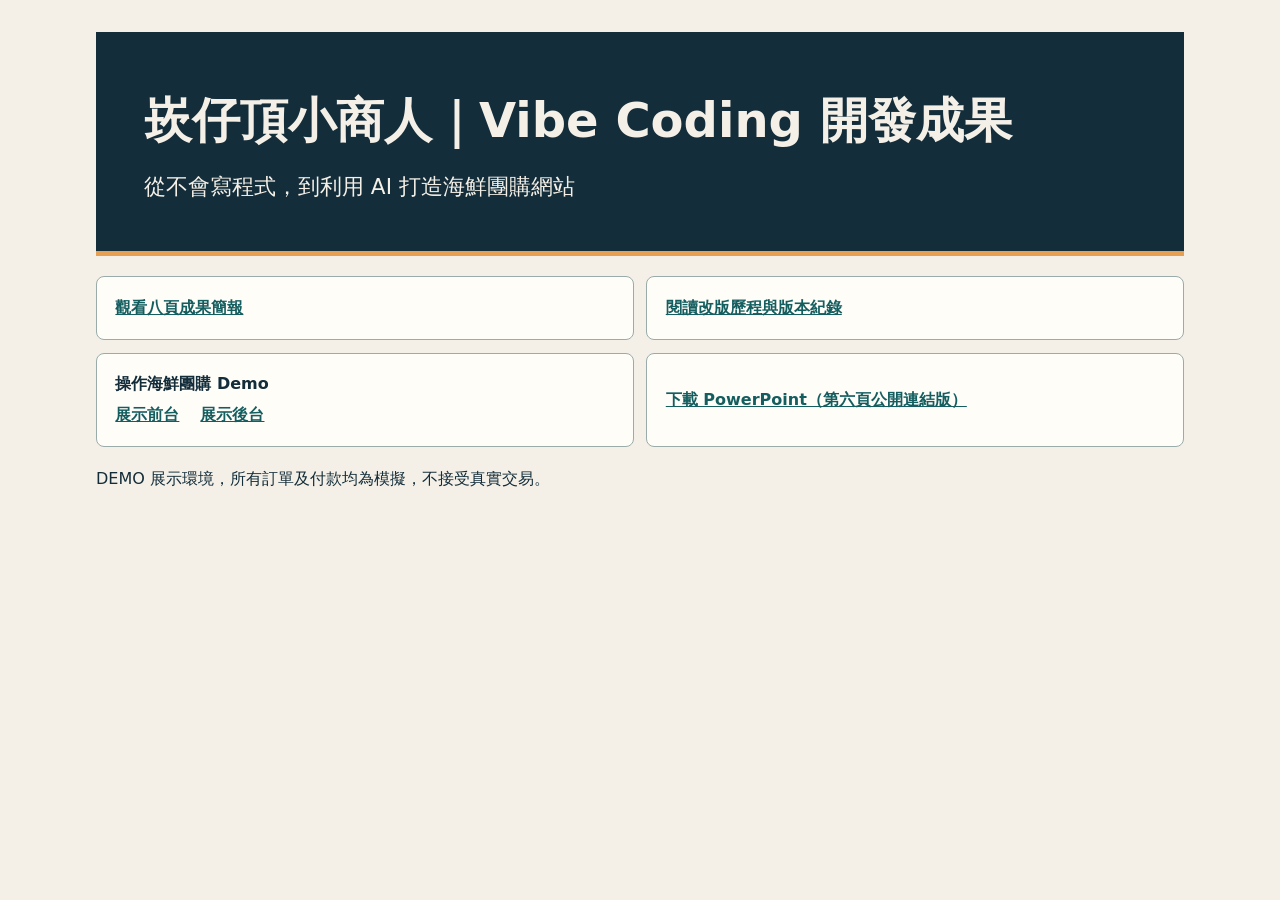
==== presentation/index.html @ 69ccf9bc "Publish Vibe Coding course showcase" ====
<!doctype html>
<html lang="zh-Hant">
<head>
  <meta charset="utf-8">
  <meta name="viewport" content="width=device-width, initial-scale=1">
  <meta http-equiv="Content-Security-Policy" content="default-src 'self'; connect-src 'none'; object-src 'none'; base-uri 'none'">
  <title>崁仔頂小商人｜Vibe Coding 開發成果</title>
  <link rel="icon" href="../favicon.svg">
  <link rel="stylesheet" href="./presentation.css">
</head>
<body>
  <main class="hub">
    <header>
      <h1>崁仔頂小商人｜Vibe Coding 開發成果</h1>
      <p class="subtitle">從不會寫程式，到利用 AI 打造海鮮團購網站</p>
    </header>
    <nav class="entries" aria-label="課程成果">
      <a href="./slides.html">觀看八頁成果簡報</a>
      <a href="./history.html">閱讀改版歷程與版本紀錄</a>
      <div class="demo-entry">
        <h2>操作海鮮團購 Demo</h2>
        <a href="../">展示前台</a>
        <a href="../admin.html">展示後台</a>
      </div>
      <a href="./downloads/崁仔頂小商人_Vibe_Coding_簡報_V1.4_第六頁更新.pptx" download>下載 PowerPoint（第六頁公開連結版）</a>
    </nav>
    <p class="notice">DEMO 展示環境，所有訂單及付款均為模擬，不接受真實交易。</p>
  </main>
</body>
</html>
---- presentation/presentation.css ----
:root {
  color: #142d3a;
  background: #f4f0e7;
  font: 100%/1.55 system-ui, "Microsoft JhengHei", sans-serif;
}
* { box-sizing: border-box; }
[hidden] { display: none !important; }
body { margin: 0; }
main { width: min(100% - 2rem, 68rem); margin: 2rem auto; }
h1 { margin: .25em 0; font-size: clamp(1.65rem, 4vw, 3rem); line-height: 1.17; }
.hub header { padding: clamp(1.25rem, 5vw, 3rem); background: #142d3a; color: #f4f0e7; border-bottom: .35rem solid #e6a052; }
.subtitle { margin-bottom: 0; font-size: clamp(1rem, 2.5vw, 1.35rem); }
.entries { display: grid; grid-template-columns: repeat(2, minmax(0, 1fr)); gap: .8rem; margin: 1.25rem 0; }
a { color: #155e60; font-weight: 700; }
.entries > a, .demo-entry { border: 1px solid #99acaa; border-radius: .5rem; padding: 1.15rem; background: #fffdf8; }
.entries > a { display: flex; align-items: center; }
.entries > a:hover, .entries > a:focus-visible { border-color: #247f80; }
.demo-entry h2 { margin: 0 0 .4rem; font-size: 1rem; }
.demo-entry a + a, #demo-links a + a { margin-inline-start: 1rem; }
.notice { margin-block: 1.25rem; }
.viewer > h1 { margin-block: .4em; }
#player { padding: clamp(.45rem, 2vw, 1rem); background: #142d3a; color: #f4f0e7; border-radius: .5rem; }
#slide-image { width: 100%; aspect-ratio: 16 / 9; object-fit: contain; display: block; margin-inline: auto; }
.controls { display: flex; flex-wrap: wrap; justify-content: center; align-items: center; gap: .5rem; margin-top: .65rem; }
.controls p { margin: 0; font-variant-numeric: tabular-nums; }
button { border: 0; border-radius: .35rem; background: #f4f0e7; color: #142d3a; min-height: 2.6rem; padding: .35rem .7rem; font: inherit; cursor: pointer; }
button:disabled { opacity: .55; cursor: default; }
a:focus-visible, button:focus-visible, summary:focus-visible { outline: .18rem solid #e6a052; outline-offset: .18rem; }
.slide-notes { border-top: 1px solid #5c737d; margin: .8rem 0 0; padding: .75rem .4rem .2rem; overflow-wrap: anywhere; }
.slide-notes a { color: #ffd4a4; }
.slide-notes p { margin: .4rem 0; }
summary { cursor: pointer; }
#player-message:empty { display: none; }
#player:fullscreen { overflow: auto; }
#player:fullscreen #slide-image { max-height: calc(100dvh - 9rem); }
@media (max-width: 36rem) {
  main { width: calc(100% - 1.25rem); margin-block: 1rem; }
  .entries { grid-template-columns: 1fr; }
  .controls { gap: .35rem; }
  .controls button { padding-inline: .45rem; }
}
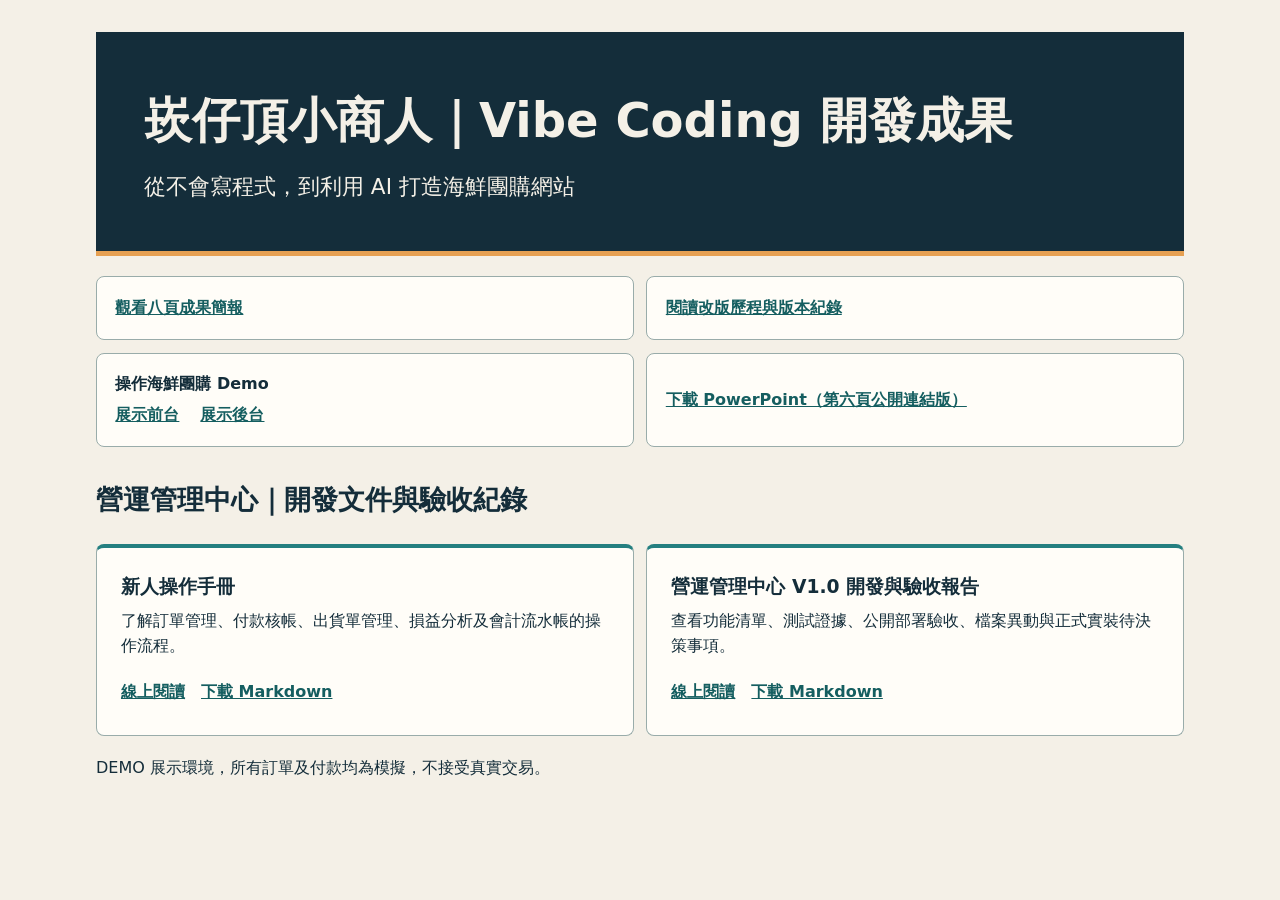
==== commit be3f33ac: "Publish operations documents and audit timeline exhibit" ====
--- a/presentation/index.html
+++ b/presentation/index.html
@@ -24,6 +24,21 @@
       </div>
       <a href="./downloads/崁仔頂小商人_Vibe_Coding_簡報_V1.4_第六頁更新.pptx" download>下載 PowerPoint（第六頁公開連結版）</a>
     </nav>
+    <section class="document-section" aria-labelledby="operations-documents-title">
+      <h2 id="operations-documents-title">營運管理中心｜開發文件與驗收紀錄</h2>
+      <div class="entries">
+        <article class="document-card">
+          <h3>新人操作手冊</h3>
+          <p>了解訂單管理、付款核帳、出貨單管理、損益分析及會計流水帳的操作流程。</p>
+          <div class="doc-links"><a href="./docs/operations-manual.html">線上閱讀</a><a href="./docs/downloads/DEMO_OPERATIONS_ACCOUNTING_MANUAL.md" download>下載 Markdown</a></div>
+        </article>
+        <article class="document-card">
+          <h3>營運管理中心 V1.0 開發與驗收報告</h3>
+          <p>查看功能清單、測試證據、公開部署驗收、檔案異動與正式實裝待決策事項。</p>
+          <div class="doc-links"><a href="./docs/operations-release-report.html">線上閱讀</a><a href="./docs/downloads/ADMIN_OPERATIONS_V1_REPORT.md" download>下載 Markdown</a></div>
+        </article>
+      </div>
+    </section>
     <p class="notice">DEMO 展示環境，所有訂單及付款均為模擬，不接受真實交易。</p>
   </main>
 </body>
--- a/presentation/presentation.css
+++ b/presentation/presentation.css
@@ -18,6 +18,32 @@
 .demo-entry h2 { margin: 0 0 .4rem; font-size: 1rem; }
 .demo-entry a + a, #demo-links a + a { margin-inline-start: 1rem; }
 .notice { margin-block: 1.25rem; }
+.document-section { margin-top: 2rem; }
+.document-section h2 { font-size: clamp(1.25rem, 3vw, 1.7rem); }
+.document-card, .doc-toc, .doc-content {
+  border: 1px solid #99acaa; border-radius: .5rem; padding: clamp(1rem, 3vw, 1.5rem); background: #fffdf8;
+}
+.document-card { display: flex; flex-direction: column; border-top: .25rem solid #247f80; }
+.document-card h3, .doc-toc h2 { margin: 0; }
+.document-card p { margin: .5rem 0 1rem; }
+.document-card .doc-links { margin-top: auto; }
+.doc-links { display: flex; flex-wrap: wrap; gap: .4rem 1rem; align-items: center; }
+.doc-links a { display: inline-block; padding-block: .35rem; }
+.doc-reader { max-width: 54rem; overflow-wrap: anywhere; }
+.doc-reader > h1 { margin-block: .6em; }
+.doc-callout { background: #142d3a; color: #f4f0e7; border-left: .35rem solid #e6a052; padding: .65rem 1rem; margin-block: 1rem; }
+.doc-callout p { margin-block: .45rem; }
+.doc-callout a { color: #ffd4a4; }
+.doc-toc, .doc-content { margin-top: 1rem; }
+.doc-content { line-height: 1.7; }
+.doc-content li + li { margin-top: .45rem; }
+.doc-content h2 { margin-top: 1.5rem; }
+.doc-content blockquote { margin-inline: 0; border-left: .25rem solid #e6a052; padding-inline-start: .85rem; }
+.doc-content code { background: #ecf2ee; padding-inline: .2rem; }
+.doc-content pre, .doc-table { overflow-x: auto; }
+.doc-content table { width: 100%; border-collapse: collapse; }
+.doc-content th, .doc-content td { text-align: left; vertical-align: top; padding: .55rem; border: 1px solid #99acaa; }
+.doc-content th { background: #e0eeeb; }
 .viewer > h1 { margin-block: .4em; }
 #player { padding: clamp(.45rem, 2vw, 1rem); background: #142d3a; color: #f4f0e7; border-radius: .5rem; }
 #slide-image { width: 100%; aspect-ratio: 16 / 9; object-fit: contain; display: block; margin-inline: auto; }
@@ -29,6 +55,7 @@
 .slide-notes { border-top: 1px solid #5c737d; margin: .8rem 0 0; padding: .75rem .4rem .2rem; overflow-wrap: anywhere; }
 .slide-notes a { color: #ffd4a4; }
 .slide-notes p { margin: .4rem 0; }
+#audit-exhibit img { display: block; max-width: 100%; height: auto; margin-block: .5rem; }
 summary { cursor: pointer; }
 #player-message:empty { display: none; }
 #player:fullscreen { overflow: auto; }
